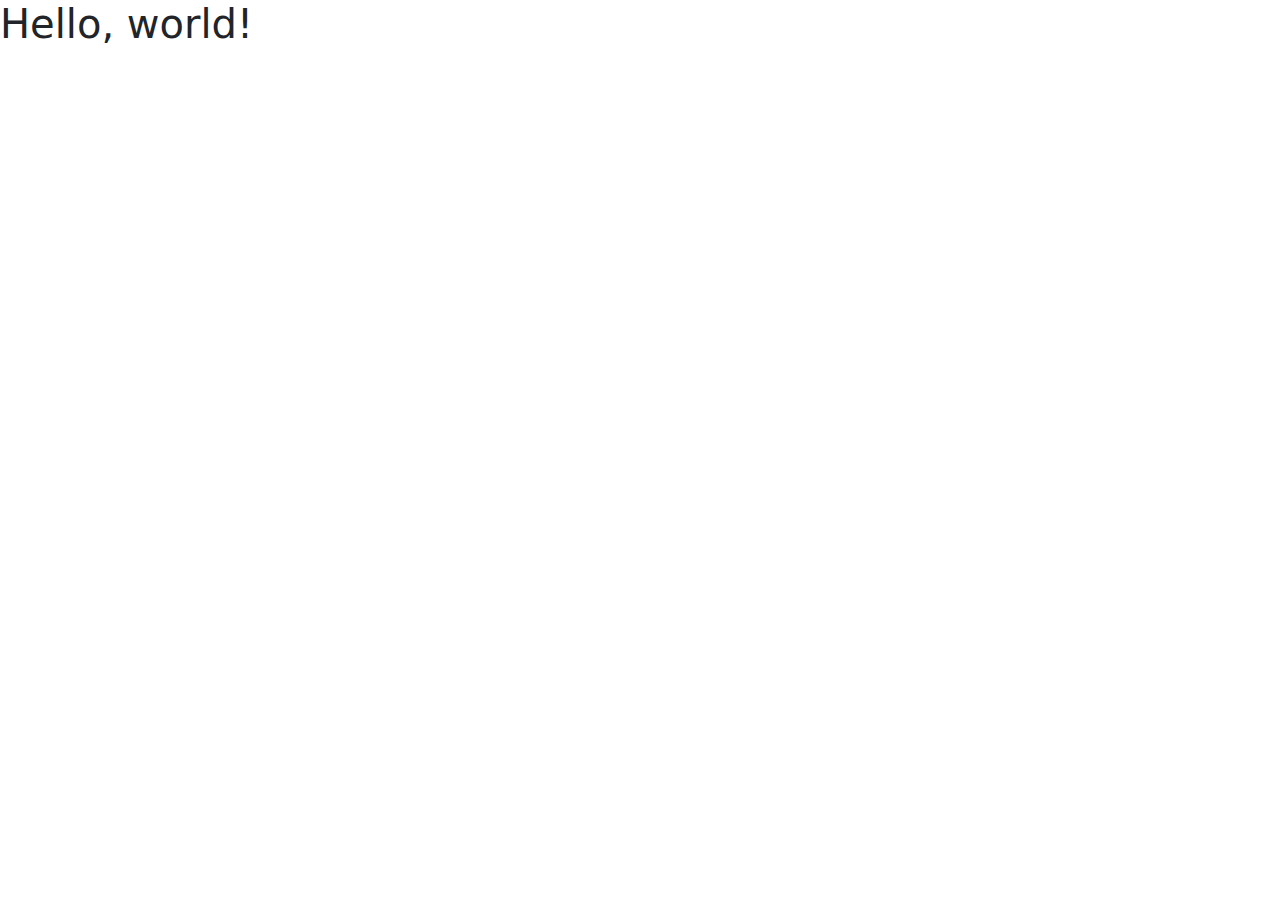
==== index.html @ 138ed839 "creación" ====
<!DOCTYPE html>
<html lang="en">
  <head>
    <meta charset="utf-8" />
    <meta name="viewport" content="width=device-width, initial-scale=1" />
    <title>El MAÑOSO ESCANDALOSO</title>
    <link
      href="https://cdn.jsdelivr.net/npm/bootstrap@5.3.3/dist/css/bootstrap.min.css"
      rel="stylesheet"
      integrity="sha384-QWTKZyjpPEjISv5WaRU9OFeRpok6YctnYmDr5pNlyT2bRjXh0JMhjY6hW+ALEwIH"
      crossorigin="anonymous"
    />
  </head>
  <body>
    <h1>Hello, world!</h1>
    <script
      src="https://cdn.jsdelivr.net/npm/bootstrap@5.3.3/dist/js/bootstrap.bundle.min.js"
      integrity="sha384-YvpcrYf0tY3lHB60NNkmXc5s9fDVZLESaAA55NDzOxhy9GkcIdslK1eN7N6jIeHz"
      crossorigin="anonymous"
    ></script>
  </body>
</html>
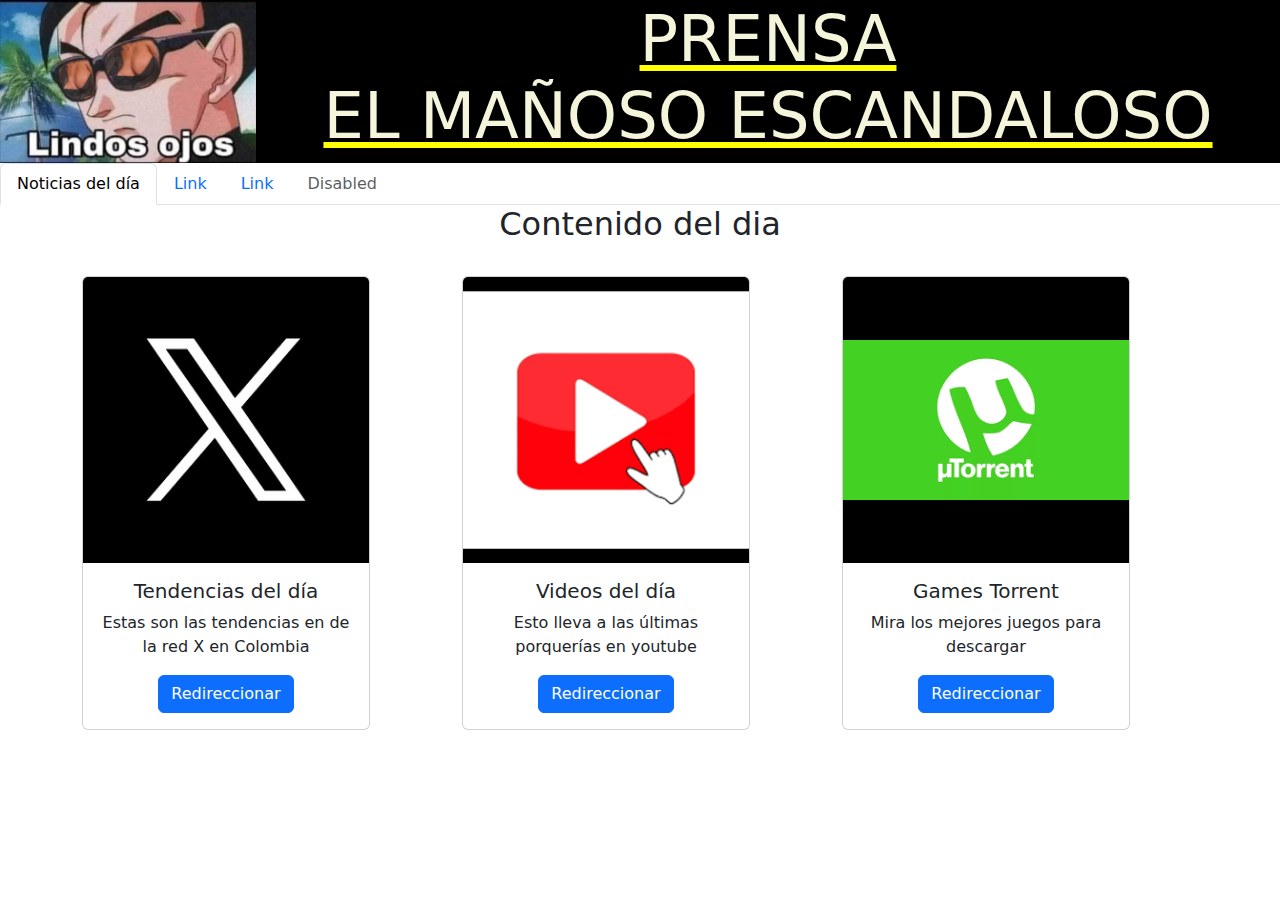
==== commit b2f63598: "Portada casi lista" ====
--- a/index.html
+++ b/index.html
@@ -4,6 +4,7 @@
     <meta charset="utf-8" />
     <meta name="viewport" content="width=device-width, initial-scale=1" />
     <title>El MAÑOSO ESCANDALOSO</title>
+    <link rel="stylesheet" href="style.css" />
     <link
       href="https://cdn.jsdelivr.net/npm/bootstrap@5.3.3/dist/css/bootstrap.min.css"
       rel="stylesheet"
@@ -12,7 +13,93 @@
     />
   </head>
   <body>
-    <h1>Hello, world!</h1>
+    <div id="container-portada">
+      <img src="/img/imagen-portada.jpg" alt="portada" id="imagen-portada" />
+      <div id="container-titulo-portada">
+        <h1 id="titulo-portada">
+          PRENSA <br />
+          EL MAÑOSO ESCANDALOSO
+        </h1>
+      </div>
+    </div>
+    <ul class="nav nav-tabs">
+      <li class="nav-item">
+        <a class="nav-link active" aria-current="page" href="index.html"
+          >Noticias del día</a
+        >
+      </li>
+      <li class="nav-item">
+        <a class="nav-link" href="#">Link</a>
+      </li>
+      <li class="nav-item">
+        <a class="nav-link" href="#">Link</a>
+      </li>
+      <li class="nav-item">
+        <a class="nav-link disabled" aria-disabled="true">Disabled</a>
+      </li>
+    </ul>
+    <div>
+      <h2 class="d-flex justify-content-center">Contenido del dia</h2>
+      <br />
+      <div class="container text-center">
+        <div class="row">
+          <div class="col">
+            <div class="card h-100" style="width: 18rem">
+              <img
+                src="img/X_logo.jpg"
+                class="card-img-top"
+                alt="..."
+                class="imagen-historia"
+              />
+              <div class="card-body">
+                <h5 class="card-title">Tendencias del día</h5>
+                <p class="card-text">
+                  Estas son las tendencias en de la red X en Colombia
+                </p>
+                <a
+                  href="https://x.com/explore/tabs/keyword"
+                  class="btn btn-primary"
+                  target="_blank"
+                  >Redireccionar</a
+                >
+              </div>
+            </div>
+          </div>
+          <div class="col">
+            <div class="card h-100" style="width: 18rem">
+              <img src="img/descarga.png" class="card-img-top" alt="..." />
+              <div class="card-body">
+                <h5 class="card-title">Videos del día</h5>
+                <p class="card-text">
+                  Esto lleva a las últimas porquerías en youtube
+                </p>
+                <a
+                  href="https://www.youtube.com/"
+                  class="btn btn-primary"
+                  target="_blank"
+                  >Redireccionar</a
+                >
+              </div>
+            </div>
+          </div>
+          <div class="col">
+            <div class="card h-100" style="width: 18rem">
+              <img src="/img/descarga (1).png" class="card-img-top" alt="..." />
+              <div class="card-body">
+                <h5 class="card-title">Games Torrent</h5>
+                <p class="card-text">Mira los mejores juegos para descargar</p>
+                <a
+                  href="https://www.gamestorrents.fm/juegos-pc/"
+                  class="btn btn-primary"
+                  target="_blank"
+                  >Redireccionar</a
+                >
+              </div>
+            </div>
+          </div>
+        </div>
+      </div>
+    </div>
     <script
       src="https://cdn.jsdelivr.net/npm/bootstrap@5.3.3/dist/js/bootstrap.bundle.min.js"
       integrity="sha384-YvpcrYf0tY3lHB60NNkmXc5s9fDVZLESaAA55NDzOxhy9GkcIdslK1eN7N6jIeHz"
--- a/style.css
+++ b/style.css
@@ -0,0 +1,29 @@
+#imagen-portada {
+    width: 20%;
+}
+
+#container-portada {
+    background-color: black;
+    display: flex;
+    align-items: center;
+
+}
+
+#container-titulo-portada {
+    width: 100%;
+
+    display: flex;
+    text-align: center;
+    display: flex;
+    justify-content: center;
+    align-items: center;
+
+
+
+}
+
+#titulo-portada {
+    color: beige;
+    text-decoration: underline yellow;
+    font-size: 5vw;
+}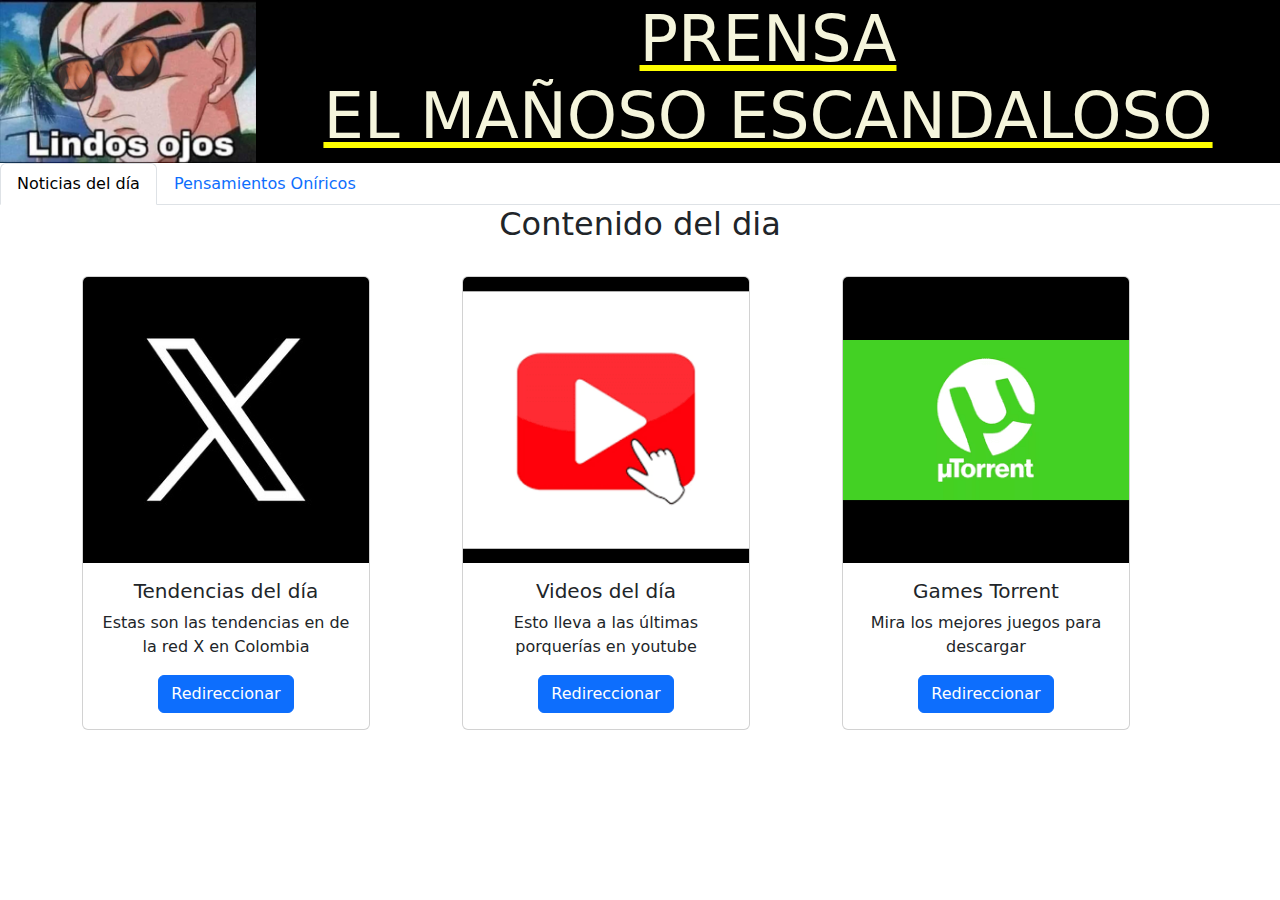
==== commit 74b94c11: "Empezando los sueños" ====
--- a/index.html
+++ b/index.html
@@ -29,13 +29,9 @@
         >
       </li>
       <li class="nav-item">
-        <a class="nav-link" href="#">Link</a>
-      </li>
-      <li class="nav-item">
-        <a class="nav-link" href="#">Link</a>
-      </li>
-      <li class="nav-item">
-        <a class="nav-link disabled" aria-disabled="true">Disabled</a>
+        <a class="nav-link" href="/oniricos/index.html"
+          >Pensamientos Oníricos</a
+        >
       </li>
     </ul>
     <div>
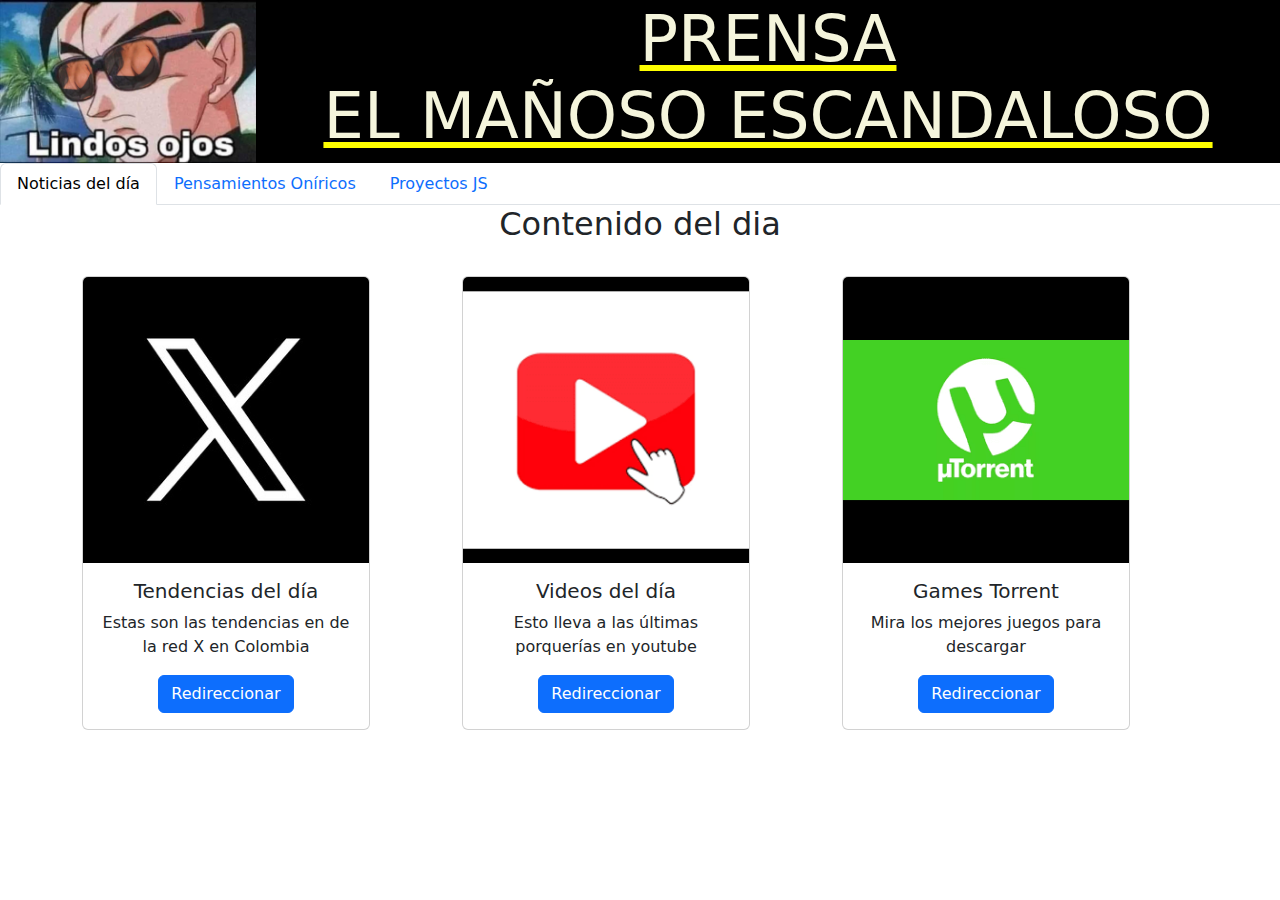
==== commit b8f8bd44: "primera prueba" ====
--- a/index.html
+++ b/index.html
@@ -29,8 +29,13 @@
         >
       </li>
       <li class="nav-item">
-        <a class="nav-link" href="/oniricos/index.html"
+        <a class="nav-link" aria-current="page" href="/oniricos/index.html"
           >Pensamientos Oníricos</a
+        >
+      </li>
+      <li class="nav-item">
+        <a href="/proyectos-js/index.html" class="nav-link" aria-current="page"
+          >Proyectos JS</a
         >
       </li>
     </ul>
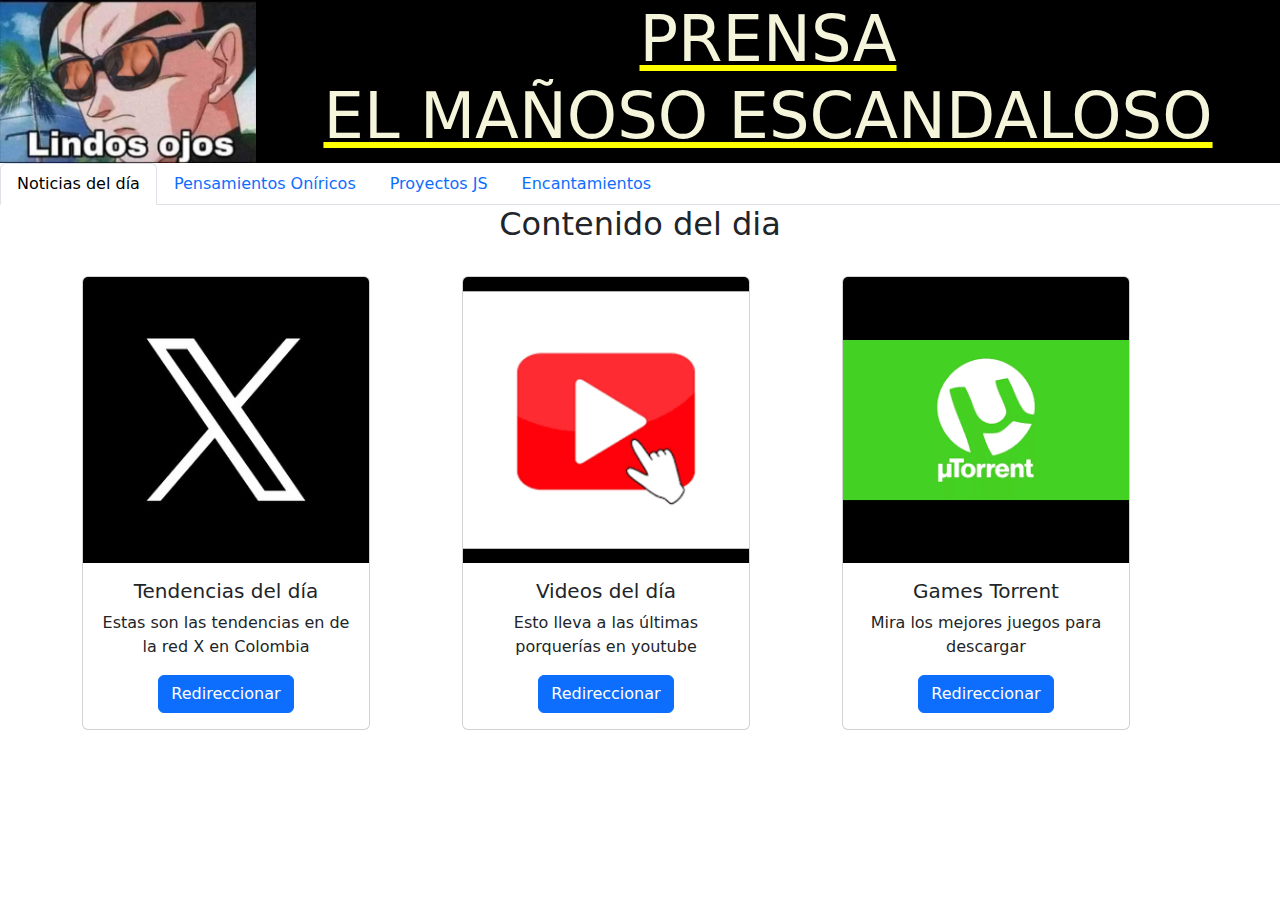
==== commit f8a7ed94: "Empezando funciones y el libro de hechizos" ====
--- a/index.html
+++ b/index.html
@@ -36,6 +36,14 @@
       <li class="nav-item">
         <a href="/proyectos-js/index.html" class="nav-link" aria-current="page"
           >Proyectos JS</a
+        >
+      </li>
+      <li class="nav-item">
+        <a
+          href="/encantamientos/encantamientos.html"
+          class="nav-link"
+          aria-current="page"
+          >Encantamientos</a
         >
       </li>
     </ul>
